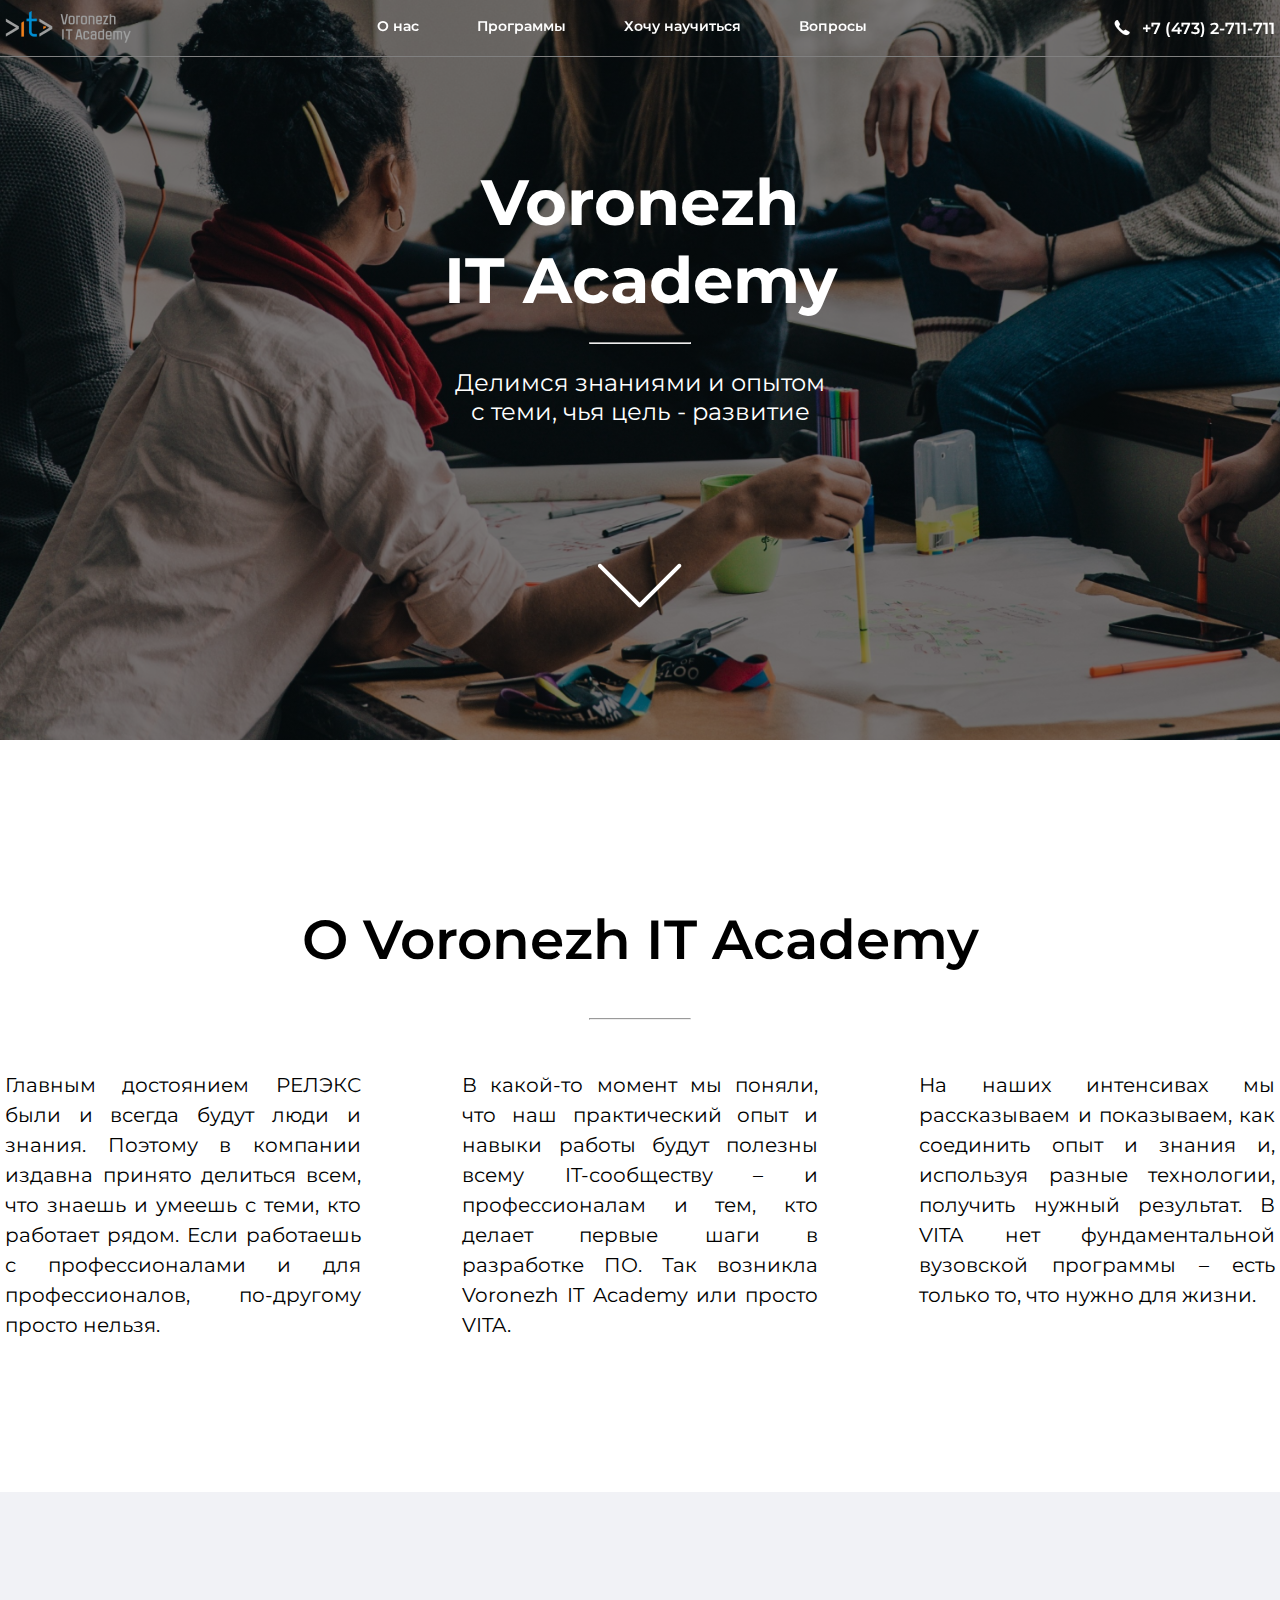
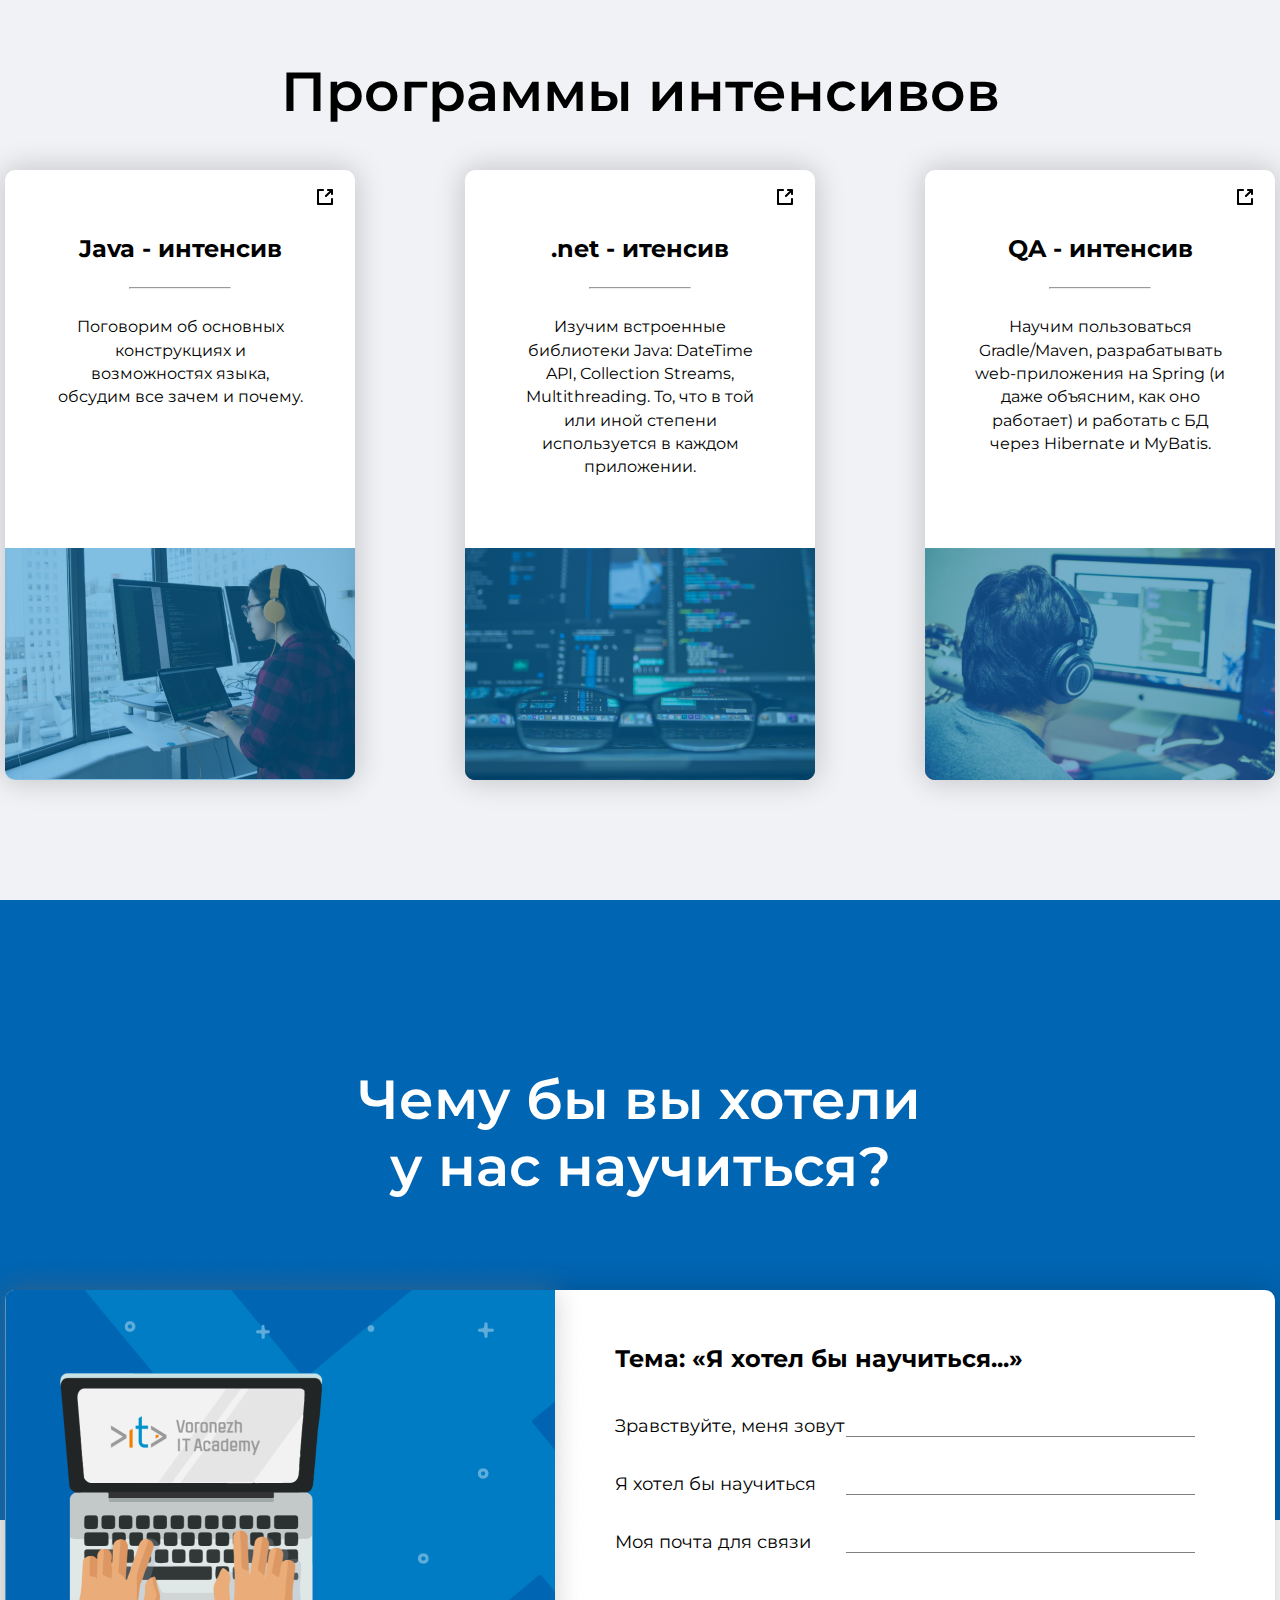
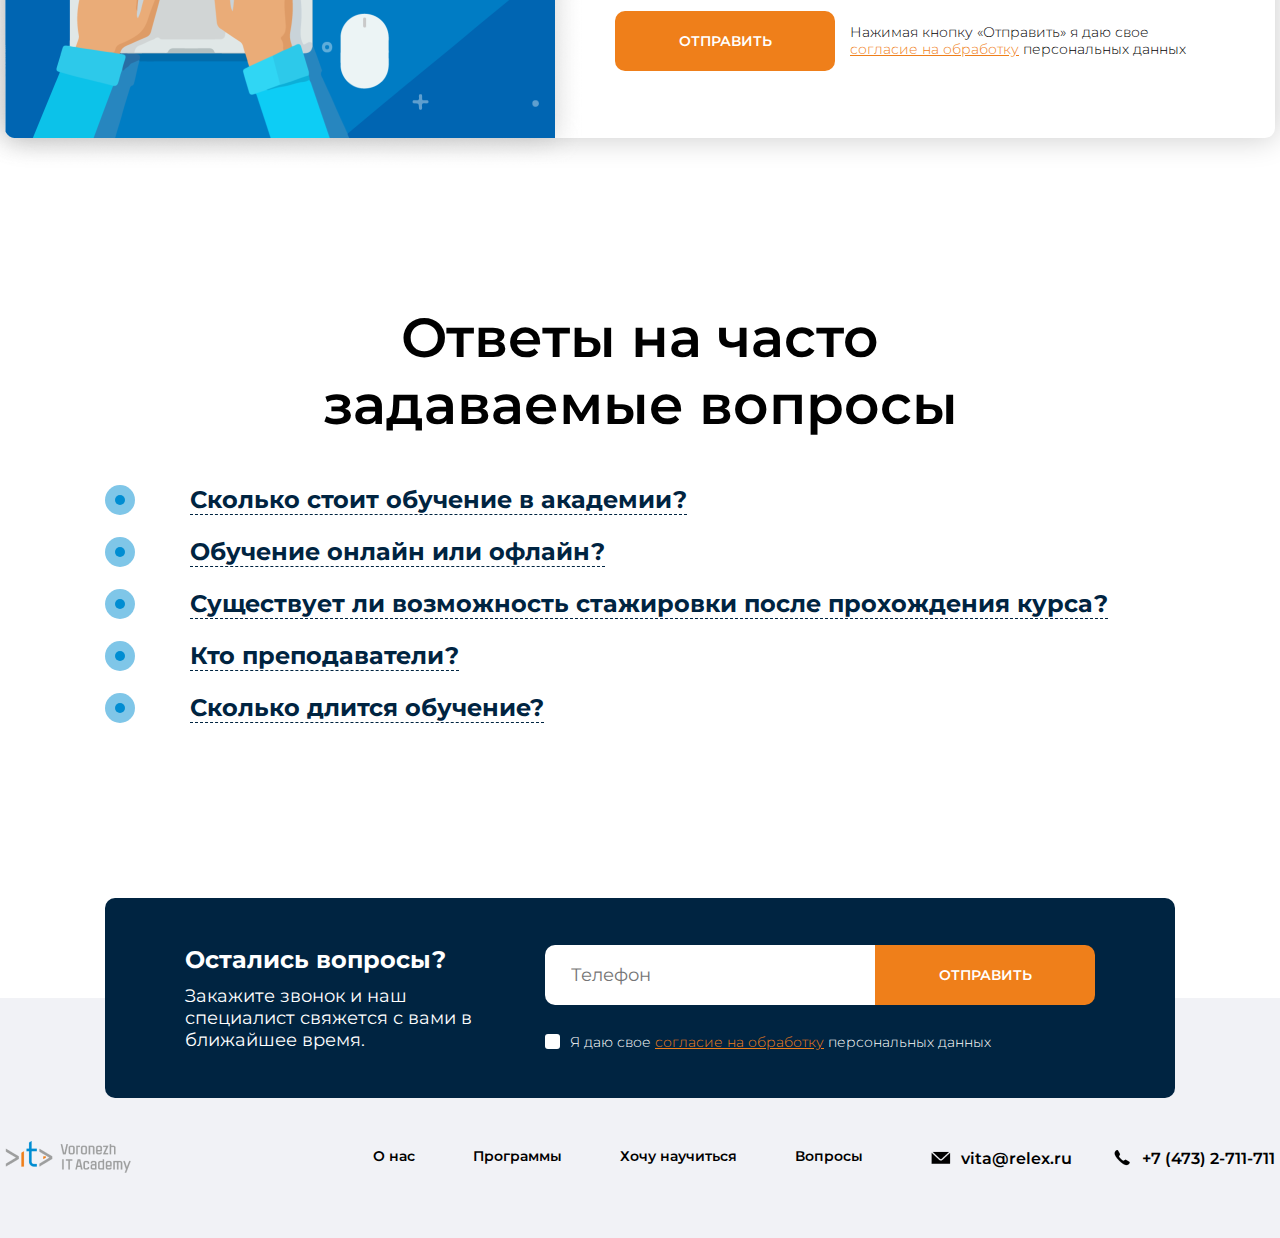
==== index.html @ 9ce04628 "lol" ====
<!DOCTYPE html>

<html>
	<head>
		<link rel="stylesheet" href="css/styles.css">
		<link rel="stylesheet" href="css/__menu-block.css">
		<link rel="stylesheet" href="css/__main-block.css">
		<link rel="stylesheet" href="css/__info-block.css">
		<link rel="stylesheet" href="css/__prog-block.css">
		<link rel="stylesheet" href="css/__form-block.css">
		
		<link rel="stylesheet" href="css/__qa-block.css">
		<link rel="stylesheet" href="css/__call-block.css">
		<link rel="stylesheet" href="css/__footer-block.css">
		<link rel="stylesheet" href="css/__adaptive.css">
		<meta charset="utf-8">
		<meta name="viewport" content="width=device-width, initial-scale=1">
		<title>хелло ворлд</title>
	</head>

	<body>
		<div class="menu-block">
			<div class="menu__all">
				<a class="menu__logo" href="#"><img src="img/logo.png"></a>
				<ul class="menu__choise">
					<li><a href="#info-block">О нас</a></li>
					<li><a href="#prog-block">Программы</a></li>
					<li><a href="#form-block-q">Хочу научиться</a></li>
					<li><a href="#qa-block">Вопросы</a></li>
				</ul>
				<a class="menu__number" href="tel:+74732711711"><img src="img/phone_w.png"><span>+7 (473) 2-711-711</span></a>
			</div>
		</div>

		<div class="main-block">
			<div class="main-block-content">
				<div class="main-block__text">
					<h1>Voronezh<br>IT Academy</h1>
					<hr>
					<p>Делимся знаниями и опытом<br>с теми, чья цель - развитие</p>
				</div>
				<a href="#info-block" class="main-block__arrow"><img src="img/arrow.png"></a>
			</div>
		</div>

		<div class="info-block" id="info-block">
			<div class="info-block-content">
				<h2>О Voronezh IT Academy<h2>
				<hr>
				<div class="info-block-content-info">
					<div class="info-block-content-info__text">
						Главным достоянием РЕЛЭКС были и всегда будут люди и знания. Поэтому в компании издавна принято делиться всем, что знаешь и умеешь с теми, кто работает рядом. Если работаешь с профессионалами и для профессионалов, по-другому просто нельзя.
					</div>
					<div class="info-block-content-info__text">
						В какой-то момент мы поняли, что наш практический опыт и навыки работы будут полезны всему IT-сообществу – и профессионалам и тем, кто делает первые шаги в разработке ПО. Так возникла Voronezh IT Academy или просто VITA. 
					</div>
					<div class="info-block-content-info__text">
						На наших интенсивах мы рассказываем и показываем, как соединить опыт и знания и, используя разные технологии, получить нужный результат. В VITA нет фундаментальной вузовской программы – есть только то, что нужно для жизни.
					</div>
				</div>
				<div class="info-block-content-info-adapt">
					<p>Главным достоянием РЕЛЭКС были и всегда будут люди и знания. Поэтому в компании издавна принято делиться всем, что знаешь и умеешь с теми, кто работает рядом. Если работаешь с профессионалами и для профессионалов, по-другому просто нельзя.</p>
					<p>В какой-то момент мы поняли, что наш практический опыт и навыки работы будут полезны всему IT-сообществу – и профессионалам и тем, кто делает первые шаги в разработке ПО. Так возникла Voronezh IT Academy или просто VITA.</p>
					<p>На наших интенсивах мы рассказываем и показываем, как соединить опыт и знания и, используя разные технологии, получить нужный результат. В VITA нет фундаментальной вузовской программы – есть только то, что нужно для жизни.</p>
				</div>
			</div>
		</div>

		<div class="prog-block" id="prog-block">
			<div class="prog-block-content">
				<h2>Программы интенсивов</h2>

				<div class="prog-block-content-info">
					<a href="#" class="prog-block-content-info__box">
						<svg class="prog-block-content-info__icon" width="16" height="16" viewBox="0 0 16 16" fill="black" xmlns="http://www.w3.org/2000/svg">
						<path d="M6 2H2.5C2.36739 2 2.24021 2.05268 2.14645 2.14645C2.05268 2.24021 2 2.36739 2 2.5V13.5C2 13.6326 2.05268 13.7598 2.14645 13.8536C2.24021 13.9473 2.36739 14 2.5 14H13.5C13.6326 14 13.7598 13.9473 13.8536 13.8536C13.9473 13.7598 14 13.6326 14 13.5V10C14 9.73478 14.1054 9.48043 14.2929 9.29289C14.4804 9.10536 14.7348 9 15 9C15.2652 9 15.5196 9.10536 15.7071 9.29289C15.8946 9.48043 16 9.73478 16 10V15C16 15.2652 15.8946 15.5196 15.7071 15.7071C15.5196 15.8946 15.2652 16 15 16H1C0.734784 16 0.48043 15.8946 0.292893 15.7071C0.105357 15.5196 0 15.2652 0 15V1C0 0.734784 0.105357 0.48043 0.292893 0.292893C0.48043 0.105357 0.734784 0 1 0H6C6.26522 0 6.51957 0.105357 6.70711 0.292893C6.89464 0.48043 7 0.734784 7 1C7 1.26522 6.89464 1.51957 6.70711 1.70711C6.51957 1.89464 6.26522 2 6 2ZM14 3.41L9.631 7.778C9.4424 7.96016 9.1898 8.06095 8.9276 8.05867C8.6654 8.0564 8.41459 7.95123 8.22918 7.76582C8.04377 7.58041 7.9386 7.3296 7.93633 7.0674C7.93405 6.8052 8.03484 6.5526 8.217 6.364L12.581 2H11C10.7348 2 10.4804 1.89464 10.2929 1.70711C10.1054 1.51957 10 1.26522 10 1C10 0.734784 10.1054 0.48043 10.2929 0.292893C10.4804 0.105357 10.7348 0 11 0H15C15.2652 0 15.5196 0.105357 15.7071 0.292893C15.8946 0.48043 16 0.734784 16 1V5C16 5.26522 15.8946 5.51957 15.7071 5.70711C15.5196 5.89464 15.2652 6 15 6C14.7348 6 14.4804 5.89464 14.2929 5.70711C14.1054 5.51957 14 5.26522 14 5V3.41Z" fill="#FF6600"/>
						</svg>
						<div class="prog-block-content-info__text-box">
							<h3>Java - интенсив</h3>
							<hr>
							<p>Поговорим об основных конструкциях и возможностях языка, обсудим все зачем и почему.</p>
						</div>
						<div class="prog-block-content-info__img-box">
							<div class="prog-block-content-info__img">
								<img src="img/java.png">
							</div>
						</div>
					</a>
					<a href="#" class="prog-block-content-info__box">
						<svg class="prog-block-content-info__icon" width="16" height="16" viewBox="0 0 16 16" fill="black" xmlns="http://www.w3.org/2000/svg">
						<path d="M6 2H2.5C2.36739 2 2.24021 2.05268 2.14645 2.14645C2.05268 2.24021 2 2.36739 2 2.5V13.5C2 13.6326 2.05268 13.7598 2.14645 13.8536C2.24021 13.9473 2.36739 14 2.5 14H13.5C13.6326 14 13.7598 13.9473 13.8536 13.8536C13.9473 13.7598 14 13.6326 14 13.5V10C14 9.73478 14.1054 9.48043 14.2929 9.29289C14.4804 9.10536 14.7348 9 15 9C15.2652 9 15.5196 9.10536 15.7071 9.29289C15.8946 9.48043 16 9.73478 16 10V15C16 15.2652 15.8946 15.5196 15.7071 15.7071C15.5196 15.8946 15.2652 16 15 16H1C0.734784 16 0.48043 15.8946 0.292893 15.7071C0.105357 15.5196 0 15.2652 0 15V1C0 0.734784 0.105357 0.48043 0.292893 0.292893C0.48043 0.105357 0.734784 0 1 0H6C6.26522 0 6.51957 0.105357 6.70711 0.292893C6.89464 0.48043 7 0.734784 7 1C7 1.26522 6.89464 1.51957 6.70711 1.70711C6.51957 1.89464 6.26522 2 6 2ZM14 3.41L9.631 7.778C9.4424 7.96016 9.1898 8.06095 8.9276 8.05867C8.6654 8.0564 8.41459 7.95123 8.22918 7.76582C8.04377 7.58041 7.9386 7.3296 7.93633 7.0674C7.93405 6.8052 8.03484 6.5526 8.217 6.364L12.581 2H11C10.7348 2 10.4804 1.89464 10.2929 1.70711C10.1054 1.51957 10 1.26522 10 1C10 0.734784 10.1054 0.48043 10.2929 0.292893C10.4804 0.105357 10.7348 0 11 0H15C15.2652 0 15.5196 0.105357 15.7071 0.292893C15.8946 0.48043 16 0.734784 16 1V5C16 5.26522 15.8946 5.51957 15.7071 5.70711C15.5196 5.89464 15.2652 6 15 6C14.7348 6 14.4804 5.89464 14.2929 5.70711C14.1054 5.51957 14 5.26522 14 5V3.41Z" fill="#FF6600"/>
						</svg>
						<div class="prog-block-content-info__text-box">
							<h3>.net - итенсив</h3>
							<hr>
							<p>Изучим встроенные библиотеки Java: DateTime API, Collection Streams, Multithreading. То, что в той или иной степени используется в каждом приложении.</p>
						</div>
						<div class="prog-block-content-info__img-box">
							<div class="prog-block-content-info__img">
								<img src="img/net.png">
							</div>
						</div>
					</a>
					<a href="#" class="prog-block-content-info__box">
						<svg class="prog-block-content-info__icon" width="16" height="16" viewBox="0 0 16 16" fill="black" xmlns="http://www.w3.org/2000/svg">
						<path d="M6 2H2.5C2.36739 2 2.24021 2.05268 2.14645 2.14645C2.05268 2.24021 2 2.36739 2 2.5V13.5C2 13.6326 2.05268 13.7598 2.14645 13.8536C2.24021 13.9473 2.36739 14 2.5 14H13.5C13.6326 14 13.7598 13.9473 13.8536 13.8536C13.9473 13.7598 14 13.6326 14 13.5V10C14 9.73478 14.1054 9.48043 14.2929 9.29289C14.4804 9.10536 14.7348 9 15 9C15.2652 9 15.5196 9.10536 15.7071 9.29289C15.8946 9.48043 16 9.73478 16 10V15C16 15.2652 15.8946 15.5196 15.7071 15.7071C15.5196 15.8946 15.2652 16 15 16H1C0.734784 16 0.48043 15.8946 0.292893 15.7071C0.105357 15.5196 0 15.2652 0 15V1C0 0.734784 0.105357 0.48043 0.292893 0.292893C0.48043 0.105357 0.734784 0 1 0H6C6.26522 0 6.51957 0.105357 6.70711 0.292893C6.89464 0.48043 7 0.734784 7 1C7 1.26522 6.89464 1.51957 6.70711 1.70711C6.51957 1.89464 6.26522 2 6 2ZM14 3.41L9.631 7.778C9.4424 7.96016 9.1898 8.06095 8.9276 8.05867C8.6654 8.0564 8.41459 7.95123 8.22918 7.76582C8.04377 7.58041 7.9386 7.3296 7.93633 7.0674C7.93405 6.8052 8.03484 6.5526 8.217 6.364L12.581 2H11C10.7348 2 10.4804 1.89464 10.2929 1.70711C10.1054 1.51957 10 1.26522 10 1C10 0.734784 10.1054 0.48043 10.2929 0.292893C10.4804 0.105357 10.7348 0 11 0H15C15.2652 0 15.5196 0.105357 15.7071 0.292893C15.8946 0.48043 16 0.734784 16 1V5C16 5.26522 15.8946 5.51957 15.7071 5.70711C15.5196 5.89464 15.2652 6 15 6C14.7348 6 14.4804 5.89464 14.2929 5.70711C14.1054 5.51957 14 5.26522 14 5V3.41Z" fill="#FF6600"/>
						</svg>
						<div class="prog-block-content-info__text-box">
							<h3>QA - интенсив</h3>
							<hr>
							<p>Научим пользоваться Gradle/Maven, разрабатывать web-приложения на Spring (и даже объясним, как оно работает) и работать с БД через Hibernate и MyBatis.</p>
						</div>
						<div class="prog-block-content-info__img-box">
							<div class="prog-block-content-info__img">
								<img src="img/qa.png">
							</div>
						</div>
					</a>
				</div>
			</div>
		</div>

		<div class="form-block-q" id="form-block-q">
			<div class="form-block-q-content">
				<h2>Чему бы вы хотели<br>у нас научиться?</h2>
			</div>
		</div>

		<div class="form-block">
			<div class="form-block-form">
				<div class="form-block-form__img"><img src="img/form_img.png"></div>
				<div class="form-block-form__img-adapt"><img src="img/form_img_adapt.png"></div>
				<div class="form-block-form__text">
					<div class="form-block-form__text1">
						<h3>Тема: «Я хотел бы научиться...»</h3>
						<div class="form-block-form__info-area">
							<form>
								<div class="form-block-form__input">
									<p>Зравствуйте, меня зовут</p><p><input type="text" name="name"></p>
								</div>
								<div class="form-block-form__input">
									<p>Я хотел бы научиться</p><p><input type="text" name="learn"></p>
								</div>
								<div class="form-block-form__input">
									<p>Моя почта для связи</p><p><input type="text" name="mail"></p>
								</div> 
							</form>
							<div class="form-block-form__button-accept">
								<input type="button" value="Отправить">
								<div>
									Нажимая кнопку «Отправить» я даю свое <a>согласие на обработку</a> персональных данных
								</div>
							</div>
						</div>
					</div>
				</div>
			</div>
		</div>

		<div class="qa-block" id="qa-block">
			<div class="qa-block-content">
				<h2>Ответы на часто<br>задаваемые вопросы</h2>
				<div id="qa-block-answers" class="qa-block-answers">
					<div class="qa-block-answers__card">
						<div class="qa-block-answers__card-title">
							<div class="qa-block-answers__card-circle"></div>
							<div><span class="qa-block-answers__card-title-text">Сколько стоит обучение в академии?</span></div>
						</div>
						<div class="qa-block-answers__card-content">Обучение является бесплатным. Обучение является бесплатным. Обучение является бесплатным. является бесплатным. Обучение является бесплатным. Обучение является бесплатным.</div>
					</div>
					<div class="qa-block-answers__card">
						<div class="qa-block-answers__card-title">
							<div class="qa-block-answers__card-circle"></div>
							<div><span class="qa-block-answers__card-title-text">Обучение онлайн или офлайн?</span></div>
						</div>
						<div class="qa-block-answers__card-content">Обучение является бесплатным. Обучение является бесплатным. Обучение является бесплатным. является бесплатным. Обучение является бесплатным. Обучение является бесплатным.</div>
					</div>
					<div class="qa-block-answers__card">
						<div class="qa-block-answers__card-title">
							<div class="qa-block-answers__card-circle"></div>
							<div><span class="qa-block-answers__card-title-text">Существует ли возможность стажировки после прохождения курса?</span></div>
						</div>
						<div class="qa-block-answers__card-content">Обучение является бесплатным. Обучение является бесплатным. Обучение является бесплатным. является бесплатным. Обучение является бесплатным. Обучение является бесплатным.</div>
					</div>
					<div class="qa-block-answers__card">
						<div class="qa-block-answers__card-title">
							<div class="qa-block-answers__card-circle"></div>
							<div><span class="qa-block-answers__card-title-text">Кто преподаватели?</span></div>
						</div>
						<div class="qa-block-answers__card-content">Обучение является бесплатным. Обучение является бесплатным. Обучение является бесплатным. является бесплатным. Обучение является бесплатным. Обучение является бесплатным.</div>
					</div>
					<div class="qa-block-answers__card">
						<div class="qa-block-answers__card-title">
							<div class="qa-block-answers__card-circle"></div>
							<div><span class="qa-block-answers__card-title-text">Сколько длится обучение?</span></div>
						</div>
						<div class="qa-block-answers__card-content">Обучение является бесплатным. Обучение является бесплатным. Обучение является бесплатным. является бесплатным. Обучение является бесплатным. Обучение является бесплатным.</div>
					</div>
				</div>
			</div>
		</div>

		<div class="call-block" id="call-block">
			<div class="call-block-form">
				<div class="call-block-content">
					<div class="call-block-content__text">
						<h3>Остались вопросы?</h3>
						<span>Закажите звонок и наш специалист свяжется с вами в ближайшее время.</span>
					</div>
					<div class="call-block-content__input">
						<div class="call-block-content__input-number">
							<div><input type="text" name="number" placeholder="Телефон"></div>
							<input type="button" name="button" value="Отправить">
						</div>
						<div class="call-block-content__input-checkbox">
							<input type="checkbox" name="check" id="check">
							<label for="check">Я даю свое <a>согласие на обработку</a> персональных данных</label>
						</div>
						<div class="call-block-content__input-checkbox-adapt">
							Нажимая кнопку "Отправить", Вы даете свое <a>согласие на обработку</a> персональных данных.
						</div>
					</div>
				</div>
			</div>
			<div class="footer">
				<div class="footer__all">
					<a class="footer__logo" href="#"><img src="img/logo.png"></a>
					<div class="footer__choise-contacts">
						<ul class="footer__choise">
							<li><a href="#info-block">О нас</a></li>
							<li><a href="#prog-block">Программы</a></li>
							<li><a href="#form-block-q">Хочу научиться</a></li>
							<li><a href="#qa-block">Вопросы</a></li>
						</ul>
						<div class="footer__contacts">
							<a class="footer__mail" href="tel:+74732711711"><img src="img/email.png"><span>vita@relex.ru</span></a>
							<a class="footer__number" href="tel:+74732711711"><img src="img/phone_b.png"><span>+7 (473) 2-711-711</span></a>
						</div>
					</div>
				</div> 
			</div> 
		</div>

		<script src="js/jquery-3.4.1.min.js"></script>
		<script src="js/__qa-script.js"></script>
		<script src="js/popper.min.js"></script>
		<script src="js/bootstrap.min.js"></script>
		<script src="js/__menu-script.js"></script>

	</body>

</html>
---- css/styles.css ----
@import url('https://fonts.googleapis.com/css?family=Montserrat:400,600,700,800&display=swap');

html {
	scroll-behavior: smooth;
}

* { outline: none; }
---- css/__menu-block.css ----
.menu-block { 
	border-bottom: 1px solid gray; 
	position: fixed;
	top: 0;
	right: 0;
	left: 0;
	z-index: 1;
	transition: all 200ms linear;
	width: 100%;
	margin: auto;
}

.menu-block.scroll {
  background-color: black !important;
  transition: background-color 200ms linear;
}

.menu__all {
	font-family: "Montserrat";
	font-weight: 600;
	display: flex;
	align-items: center;
	justify-content: space-between;
	margin: auto;
	width: 1270px;
}
.menu__choise {
	list-style: none;
	padding: 0 0 5px;
}
.menu__choise li {
	display: inline-block;
}
.menu__choise a {
	text-decoration: none;
	margin: 0 27px;
	font-size: 14px;
	transition: color .2s;
}

.menu__choise a, .menu__choise a:visited { color: white; }
.menu__choise a.current, .menu__choise a:hover { color: #FF6600; } 

.menu__number { color: white; text-decoration: none; display: flex; align-items: center;}

.menu__number img { padding-right: 10px; }
---- css/__main-block.css ----
body { 
	margin: auto; 
}

.main-block {
	position: relative;
	font-family: "Montserrat";
	height: 500px;
	background: linear-gradient( rgba(0, 0, 0, 0.5), rgba(0, 0, 0, 0.5) ), url('../img/imgtwo.png');
	background-position: center;
	background-size: cover;
	padding: 120px 0 120px 0;
	margin: auto;
}

.main-block__text {
	color: white;
	text-align: center;
}

.main-block__text h1 {
	font-weight: 700;
	font-size: 64px;
}

.main-block__text p {
	font-size: 24px;
}

.main-block__text hr { width: 100px; margin-top: -20px;}

.main-block__arrow {
	display: inline-block;
	position: absolute;
	left: 50%;
	bottom: 100px;
	transform: translate(-50%,-0);
}
---- css/__info-block.css ----
.info-block {
	font-family: "Montserrat";
	height: 632px;
	background-color: #FFFFFF;
	padding-top: 120px;
	margin: auto;
}

.info-block-content {
	color: white;
	margin: auto;
	width: 1270px;
}

.info-block-content h2 {
	font-weight: 600;
	text-align: center;
	font-size: 55px;
	color: black;
}

.info-block-content-info {
	display: flex;
	font-size: 20px;
	font-weight: 400;
	line-height: 1.5;
	justify-content: space-between;
}

.info-block-content-info__text { width: 28%; text-align: justify; }

.info-block-content hr { width: 100px; margin-top: 30px; margin-bottom: 50px;}

.info-block-content-info-adapt { 
	display: none; 
	font-size: 20px;
	font-weight: 400;
	line-height: 1.75;
	text-align: left;
}
---- css/__prog-block.css ----
.prog-block {
	position: relative;
	font-family: "Montserrat";
	height: 888px;
	background-color: #F1F2F6;
	padding-top: 120px;
}

.prog-block-content {
	width: 1270px;
	color: white;
	margin: auto;
}

.prog-block-content h2 {
	font-weight: 600;
	text-align: center;
	font-size: 55px;
	color: black;
}

.prog-block-content h3 {
	font-weight: bold;
	text-align: center;
	font-size: 24px;
	color: black;
}

.prog-block-content-info {
	display: flex;
	justify-content: space-between;
	margin: auto;
}

.prog-block-content-info__box {
	width: 350px;
	background-color: white;
	height: 570px;
	border-radius: 10px;
	box-shadow: 0 0 30px 1px rgba(0,0,0,0.2);
	text-decoration: none;
	padding-top: 40px;
	display: flex;
	flex-direction: column;
	justify-content: space-between;
	position: relative;
}

.prog-block-content-info__box hr {
	width: 100px;
}

.prog-block-content-info__text-box p:visited { color: black; }

.prog-block-content-info__text-box p {
	font-size: 16px;
	font-weight: 400;
	line-height: 1.46;
	text-align: center;
	padding: 10px 50px;
	color: black;
}
.prog-block-content-info__img-box { position: relative; height: 232px; }

.prog-block-content-info__box:hover h3, .prog-block-content-info__box:hover hr { color: #FF6600; transition: .4s all; }

.prog-block-content-info__img { position: relative; }
.prog-block-content-info__img::before {
	content: "";
	position: absolute;
	top: 0;
	left: 0;
	right: 0;
	bottom: 0;
	background-color: rgba(1, 125, 197, 0.5);
	transition: all .3s ease;
	height: 232px;
	border-radius: 0 0 10px 10px;
}

.prog-block-content-info__box:hover .prog-block-content-info__img::before {
	background-color: rgba(255, 102, 0, 0.5);
}

svg path {
	fill: inherit;
	stroke:inherit;
	stroke-width:inherit;
}

.prog-block-content-info__box:hover .prog-block-content-info__icon {
	fill: rgba(255, 102, 0, 1);
	transition: .3s all;
}

.prog-block-content-info__icon { position: absolute; top: 19px; right: 22px;}
---- css/__form-block.css ----
.form-block-q {
	position: relative;
	font-family: "Montserrat";
	height: 500px;
	background-color: #0065B3;
	padding-top: 120px;
	margin: auto;
}

.form-block-q-content {
	margin: auto;
	color: white;
}

.form-block-q-content h2 {
	font-weight: 600;
	text-align: center;
	font-size: 55px;
}

.form-block {
	position: relative;
	font-family: "Montserrat";
	padding-top: 120px;
}

.form-block-content {
	color: white;
}

.form-block-content h2 {
	font-weight: 600;
	text-align: center;
	font-size: 55px;
}

.form-block-form__text h3 {
	font-weight: bold;
	font-size: 24px;
	color: black;
}

.form-block-form {
	position: relative;
	display: flex;
	flex-direction: row;
	justify-content: space-between;
	width: 1270px;
	margin: auto;
	height: 448px;
	background-color: white;
	border-radius: 10px;
	box-shadow: 0 0 30px 1px rgba(0,0,0,0.2);
	margin-top: -350px;
}

.form-block-form__img { margin: -30px 0 0 -30px;}

.form-block-form__img-adapt { display: none; }

.form-block-form__text { width: 740px; margin: 30px 0 0 30px;}

.form-block-form__text1 { width: 580px; height: 308px; position: relative; }

.form-block-form__input { 
	display: flex; 
	justify-content: space-between;
	font-family: Montserrat;
	font-style: normal;
	font-weight: normal;
	font-size: 18px;
	line-height: 22px; 
}

.form-block-form__input input { border: none; border-bottom: 1px solid grey; width: 345px; }

.form-block-form__button-accept { display: flex; justify-content: space-between; align-items: center; margin-top: 40px; }

.form-block-form__button-accept input[type="button"] {
	width: 220px;
	height: 60px;
	font-family: Montserrat;
	font-style: normal;
	font-weight: 600;
	font-size: 14px;
	line-height: 17px;
	text-align: center;
	text-transform: uppercase;
	color: #FFFFFF;
	background: #EF7F1A;
	border-radius: 10px;
	outline: 0;
	border: none;
	cursor: pointer;
}

.form-block-form__button-accept div { 
	width: 345px;
	font-style: normal;
	font-weight: 300;
	font-size: 14px;
	line-height: 17px; 
}

.form-block-form__button-accept a { 
	text-decoration: none; 
	text-decoration-line: underline; 
	color: #EF7F1A; 
	cursor: pointer; 
}
---- css/__qa-block.css ----
.qa-block {
	position: relative;
	font-family: "Montserrat";
	height: 500px;
	padding-top: 120px;
	padding-bottom: 240px;
}

.qa-block-content { margin: auto; }

.qa-block-content h2 {
	font-weight: 600;
	text-align: center;
	font-size: 55px;
	color: black;
}

.qa-block-answers { 
	width: 1070px; 
	margin: auto;
	flex-direction: column;
	display: flex;
}

.qa-block-answers__card-title {
    font-weight: bold;
    font-size: 24px;
    color: #002441;
    border-bottom: 1.5px dashed #002441;
    transition: 0.5s;
    padding-bottom: 20px;
    background: none;
    display: flex;
    align-items: center;
    outline: none;
    border: none;
}

.active, .qa-block-answers__card-title:hover {
    color: #EF7F1A;
}

.active .qa-block-answers__card-circle { background: rgba(239, 127, 26, 0.5); }
.active .qa-block-answers__card-circle:before { background: #EF7F1A; }
.active .qa-block-answers__card-title-text { border-bottom: 1.5px dashed #EF7F1A; }

.qa-block-answers__card-content {
    color: #212121;
    max-height: 0;
    overflow: hidden;
    transition: max-height 0.3s ease-out;
    margin-left: 90px;
}

.qa-block-answers__card-circle {
    margin: 2px 55px 0 0;
    width: 30px;
    height: 30px;
    background: rgba(0, 141, 210, 0.5);
    border-radius: 50%;
    position: relative;
    transition: color .3s linear;
}

.qa-block-answers__card-circle::before {
    content: "";
    width: 10px;
    height: 10px;
    background: #008DD2;
    position: absolute;
    top: 10px;
    left: 10px;
    border-radius: 50%;
}

.qa-block-answers__card-title-text { border-bottom: 1.5px dashed #002441; }
---- css/__call-block.css ----
.call-block {
	position: relative;
	font-family: "Montserrat";
	height: 120px;
	padding-top: 120px;
	background-color: #F1F2F6;
}

.call-block-form {
	width: 1070px; 
	height: 200px;
	margin: auto;
	background: #002441;
	border-radius: 10px;
	margin-top: -220px;
	position: relative;
	display: flex;
	justify-content: center;
	align-items: center;
}

.call-block-content h3 {
	font-weight: bold;
	font-size: 24px;
	color: black;
	margin: 0;
	color: white;
}

.call-block-content span {
	font-style: normal;
	font-weight: normal;
	font-size: 18px;
	line-height: 22px;
	color: white;
}

.call-block-content {
	height: 106px;
	width: 910px;
	display: flex;
	justify-content: space-between;
}

.call-block-content__text { 
	display: flex;
	flex-direction: column;
	justify-content: space-between;
	height: 106px;
	width: 290px;
}

.call-block-content__input {
	height: 106px;
	width: 550px;
	display: flex;
	flex-direction: column;
	justify-content: space-between;
}

.call-block-content__input-number { 
	height: 60px;
	width: 550px;
	overflow: hidden;
	display: flex;
	justify-content: space-between;
}

.call-block-content__input-number div:nth-child(1) {
	width: 330px;
	height: 60px;
	background: white;
	border-radius: 10px 0 0 10px;
	display: flex;
}

.call-block-content__input-number input[type="text"] {
	justify-content: center;
	align-items: center;
	padding-left: 26px;
	border: 0;
	background: none;
	font-family: Montserrat;
	font-size: 18px;
}

.call-block-content__input-number input[type="button"] {
	width: 220px;
	height: 60px;
	font-family: Montserrat;
	font-style: normal;
	font-weight: 600;
	font-size: 14px;
	line-height: 17px;
	text-align: center;
	text-transform: uppercase;
	color: #FFFFFF;
	background: #EF7F1A;
	border-radius: 0 10px 10px 0;
	outline: 0;
	border: none;
	cursor: pointer;
}

.call-block-content__input-number input[type="text"]::placeholder {
	font-size: 18px;
}

.call-block-content__input-checkbox {
	display: flex;
	position: relative;
}

.call-block-content__input-checkbox input[type="checkbox"] {
	display: none;
}

.call-block-content__input-checkbox a, .call-block-content__input-checkbox-adapt a {
	text-decoration: none; 
	text-decoration-line: underline; 
	color: #EF7F1A; 
	cursor: pointer; 
}

.call-block-content__input-checkbox label {
	font-weight: 300;
	font-size: 14px;
	line-height: 17px;
	color: white;
	padding-left: 25px;
}

.call-block-content__input-checkbox label:after {
	content: '';
	display: block;
	height: 15px;
	width: 15px;
	background: white;
	border-radius: 3px;
	position: absolute;
	top: 0;
	left: 0;
}

.call-block-content__input-checkbox input[type="checkbox"]:checked + label:after {
	border:2.5px solid #fff;
	width:10px;
	height:10px;
	background-color: #EF7F1A;
}

.call-block-content__input-checkbox-adapt {
	font-weight: 300;
	font-size: 14px;
	line-height: 17px;
	color: white;
	display: none;
	text-align: center;
	margin-top: 10px;
}
---- css/__footer-block.css ----
.footer {
	height: 120px;
	width: 1270px;
	margin: auto;
	display: flex;
	justify-content: center;
	align-items: center;
	color: black;
}

.footer-block { 
	border-bottom: 1px solid gray; 
	position: fixed;
	top: 0;
	right: 0;
	left: 0;
	z-index: 1;
	transition: all 200ms linear;
}

.footer__all {
	font-family: "Montserrat";
	display: flex;
	align-items: center;
	justify-content: space-between;
	margin: auto;
	width: 1270px;
}
.footer__choise {
	list-style: none;
	padding: 0 0 5px;
}
.footer__choise li {
	display: inline-block;
}
.footer__choise a {
	text-decoration: none;
	margin: 0 0 0 54px;
	font-size: 14px;
	transition: color .2s;
	font-weight: 600;
}

.footer__choise a, .footer__choise a:visited { color: black; }
.footer__choise a.current, .footer__choise a:hover { color: #FF6600; } 

.footer__choise-contacts { display: flex; flex-direction: row; align-items: center; }

.footer__number, .footer__mail { font-weight: 600; color: black; text-decoration: none; display: flex; align-items: center; }

.footer__contacts { display: flex; align-items: center; }

.footer__number img, .footer__mail img { padding-right: 10px; }

.footer__mail { padding: 0 40px 0 68px;}
---- css/__adaptive.css ----
@media (max-width: 1270px) {
	.menu__all { width: 1100px; }
	.menu-block { width: 100%; }
	.main-block { width: 100%; }
	.main-block__text { width: 1100px; margin: auto; }
	.info-block-content { width: 1100px; }
	.prog-block-content { width: 1100px; }
	.form-block-q-content { width: 1100px; }
	.form-block-form { width: 1100px; }
	.form-block-form__input input { width: 200px; }
	.form-block-form__text { width: 480px; }
	.form-block-form__text1 { width: 480px; }
	.form-block-form { justify-content: normal; }
	.form-block-form__button-accept div { margin-left: 20px; }
	.footer { width: 100%; }
	.footer__all { width: 1100px; }
}

@media (max-width: 1099px) {
	.menu__all { width: 900px; }
	.menu-block { width: 100%; }
	.main-block { width: 100%; }
	.main-block__text { width: 900px; margin: auto; }
	.info-block-content { width: 900px; }
	.prog-block-content { width: 100%; }
	.prog-block { height: 1000px; width: 100%;}
	.qa-block { width: 100%; height: 1100px;}
	.qa-block-content { width: 900px; }
	.qa-block-answers { width: 900px; }
	.qa-block-answers__card-circle { display: none; }
	.form-block-q-content { width: 900px; }
	.form-block {width: 100%; }
	.form-block-form { width: 900px; }
	.form-block-form__input input { width: 200px; }
	.form-block-form__text { width: 480px; }
	.form-block-form__text1 { width: 480px; }
	.form-block-form { justify-content: normal; }
	.form-block-form__button-accept div { margin-left: 20px; width: 220px;}
	.footer { width: 100%; }
	.footer__all { width: 900px; }
	.qa-block-answers__card-content { margin: 0px; }
}

@media (max-width: 1099px) {
	.prog-block-content-info { width: 900px; display: block;}
	.prog-block-content-info__box { 
		width: 900px; 
		height: 232px; 
		display: flex; 
		flex-direction: row; 
		padding: 0; 
		margin-bottom: 20px;

	}
	.prog-block-content-info__img::before {
		border-radius: 0 10px 10px 0;
	}
	.prog-block-content-info__img img {
		border-radius: 0 10px 10px 0;
	}
	.prog-block-content-info__icon { left: 22px; }
}

@media (max-width: 1099px) {
	.form-block-form { flex-direction: column; height: 1150px; width: 500px; overflow: hidden; }
	.form-block-form__img { display: none; }
	.form-block-form__img-adapt { display: block; }
	.form-block-form__input { display: flex; flex-direction: column; align-items: center; }
	.form-block-form__text { margin: 0; }
	.form-block-form__text1 { margin: auto; }
	.form-block-form__text1 h3 { padding-left: 25px; }
	.form-block-form__input input { width: 400px; }
	.form-block-form__button-accept { display: flex; flex-direction: column; align-items: center; }
	.form-block-form__button-accept div { padding-top: 20px; }
}

@media (max-width: 1099px) {
	.call-block-form { width: 900px; }
	.call-block-content__text { margin-left: 20px; }
	.call-block-content__input { margin-right: 20px; }
}

@media (max-width: 1099px) {
	.footer__contacts { padding-left: 30px; display: block; }
	.footer__mail { padding: 0; }
}

@media (max-width: 901px) {
	.menu__all { width: 90%; padding: 10px 0;} 
	.menu-block { width: 100%; }
	.menu__choise { display: none;}
	.main-block { width: 100%; }
	.main-block__text { width: 500px; margin: auto; }
	.info-block { height: 1000px; }
	.info-block-content { width: 500px; }
	.prog-block-content { width: 100%; }
	.prog-block { height: 1100px; width: 100%;}
	.qa-block { width: 100%; height: 1200px; }
	.form-block-q-content { width: 500px; }
	.form-block {width: 100%; }
	.form-block-form { width: 500px; }
	.form-block-form__input input { width: 300px; }
	.form-block-form__text { width: 480px; }
	.form-block-form__text1 { width: 480px; }
	.form-block-form { justify-content: normal; }
	.form-block-form__button-accept div { margin-left: 20px; }
	.footer { width: 100%; }
	.footer__all { width: 500px; }
	.footer__choise { display: none; }
}

@media (max-width: 901px) {
	.prog-block-content-info { width: 500px; display: block; margin: 0 0 0 20px; margin: auto; }
	.prog-block-content-info__box { 
		width: 500px; 
		height: 230px; 
		display: flex; 
		flex-direction: row; 
		padding: 0; 
		margin-bottom: 20px;

	}

	.prog-block-content-info__text-box p { padding: 0 10px; }
	.prog-block-content-info__img::before {
		border-radius: 0 10px 10px 0;
		height: 230px;
	}
	.prog-block-content-info__img img {
		border-radius: 0 10px 10px 0;
		height: 230px;
	}

	.prog-block-content-info__img-box { height: 150px; width: 150px;}

	.prog-block-content-info__img { height: 230px; overflow: hidden; border-radius: 0 10px 10px 0;}

}

@media (max-width: 901px) {
	.qa-block { padding-bottom: 80px; }
	.qa-block-content { width: 500px; }
	.qa-block-answers { width: 500px; }
	.qa-block-answers__card-circle { display: none; }
	.qa-block-answers__card-content { padding-left: 0; }
	.qa-block-answers__card-title-text { font-size: 20px; }
}

@media (max-width: 901px) {
	.call-block { height: 400px; }
	.call-block-form { 
		width: 500px;
		height: 450px;
		 }
	.call-block-content {
		width: 400px;
		height: 350px;
		flex-direction: column;
		align-items: center;
	}
	.call-block-content__input-number div:nth-child(1) { border-radius: 10px; width: 400px; }
	.call-block-content__input-number input[type="button"] { border-radius: 10px; }
	.call-block-content__text { margin: 0; text-align: center; }
	.call-block-content__input-checkbox { width: 400px; }
	.call-block-content__input { width: 400px; height: 170px; margin: 0;}
	.call-block-content__input-number { width: 400px; align-items: center; height: 200px; flex-direction: column;}
	.call-block-content__input-checkbox { display: none; }
	.call-block-content__input-checkbox-adapt { display: block; }
}

@media (max-width: 901px) {
	.info-block-content-info { display: none; }
	.info-block-content-info-adapt { display: block; }
}


@media (max-width: 501px) {
	.menu__all { width: 90%; padding: 10px 0;} 
	.menu-block { width: 100%; }
	.menu__number { display: none; }
	.menu__choise { display: none;}
	.main-block { width: 100%; }
	.main-block__text { width: 320px; margin: auto; }
	.info-block { height: 1000px; }
	.info-block-content { width: 320px; }
	.prog-block-content { width: 100%; }
	.prog-block { height: 1800px; width: 100%;}
	.qa-block { width: 100%; height: 1200px; }
	.form-block-q-content { width: 320px; }
	.form-block {width: 100%; }
	.form-block-form { width: 320px; }
	.form-block-form__input input { width: 300px; }
	.form-block-form__text { width: 300px; }
	.form-block-form__text1 { width: 300px; }
	.form-block-form { justify-content: normal; }
	.form-block-form__button-accept div { width: 220px; }
	.footer { width: 100%; }
	.footer__all { width: 320px; }
	.footer__choise { display: none; }
}

@media (max-width: 501px) {
	.prog-block-content-info__box {
		flex-direction: column;
		height: 500px;
		width: 320px;
		justify-content: space-between;
	}
	.prog-block-content-info { width: 320px; }
	.prog-block-content-info__img-box { width: auto; height: auto; border-radius: 0;}
	.prog-block-content-info__img-box img { width: 320px; }
	.prog-block-content-info__img { border-radius: 0; }
	.prog-block-content-info__img::before { border-radius: 0 0 10px 10px; }
}

@media (max-width: 501px) {
	.qa-block { padding-bottom: 80px; }
	.qa-block-content { width: 320px; }
	.qa-block-answers { width: 320px; }
	.qa-block-answers__card-circle { display: none; }
	.qa-block-answers__card-content { padding-left: 0; }
	.qa-block-answers__card-title-text { font-size: 20px; }
}

@media (max-width: 501px) {
	.call-block { height: 400px; }
	.call-block-form { 
		width: 320px;
		height: 450px;
		 }
	.call-block-content {
		width: 320px;
		height: 350px;
		flex-direction: column;
		align-items: center;
	}
	.call-block-content__input-number div:nth-child(1) { border-radius: 10px; width: 320px; }
	.call-block-content__input-number input[type="button"] { border-radius: 10px; }
	.call-block-content__text { margin: 0; text-align: center; }
	.call-block-content__input-checkbox { width: 320px; }
	.call-block-content__input { width: 320px; height: 200px; margin: 0;}
	.call-block-content__input-number { width: 320px; align-items: center; height: 200px; flex-direction: column;}
	.call-block-content__input-checkbox { display: none; }
	.call-block-content__input-checkbox-adapt { display: block; }
}

@media (max-width: 501px) {
	.info-block-content-info { display: none; }
	.info-block-content-info-adapt { display: block; }
}

@media (max-width: 501px) {
	.main-block__arrow { bottom: 50px; }
	.info-block { height: 800px; }
	.info-block-content h2 { font-size: 40px; }
	.info-block-content-info-adapt { font-size: 14px; }
	.prog-block-content h2 { font-size: 40px; }
	.prog-block-content-info__text-box h3 { font-size: 20px; }
	.form-block-q-content h2 { font-size: 40px; }
	.form-block-form__text1 { height: 600px; width: 320px; }
	.form-block-form__text1 h3 { text-align: center; padding: 0; }
	.qa-block-content h2 { font-size: 40px; }
	.call-block-content__input { width: 300px; }
	.call-block-content__input-number { width: 300px; margin-bottom: 10px;}
}
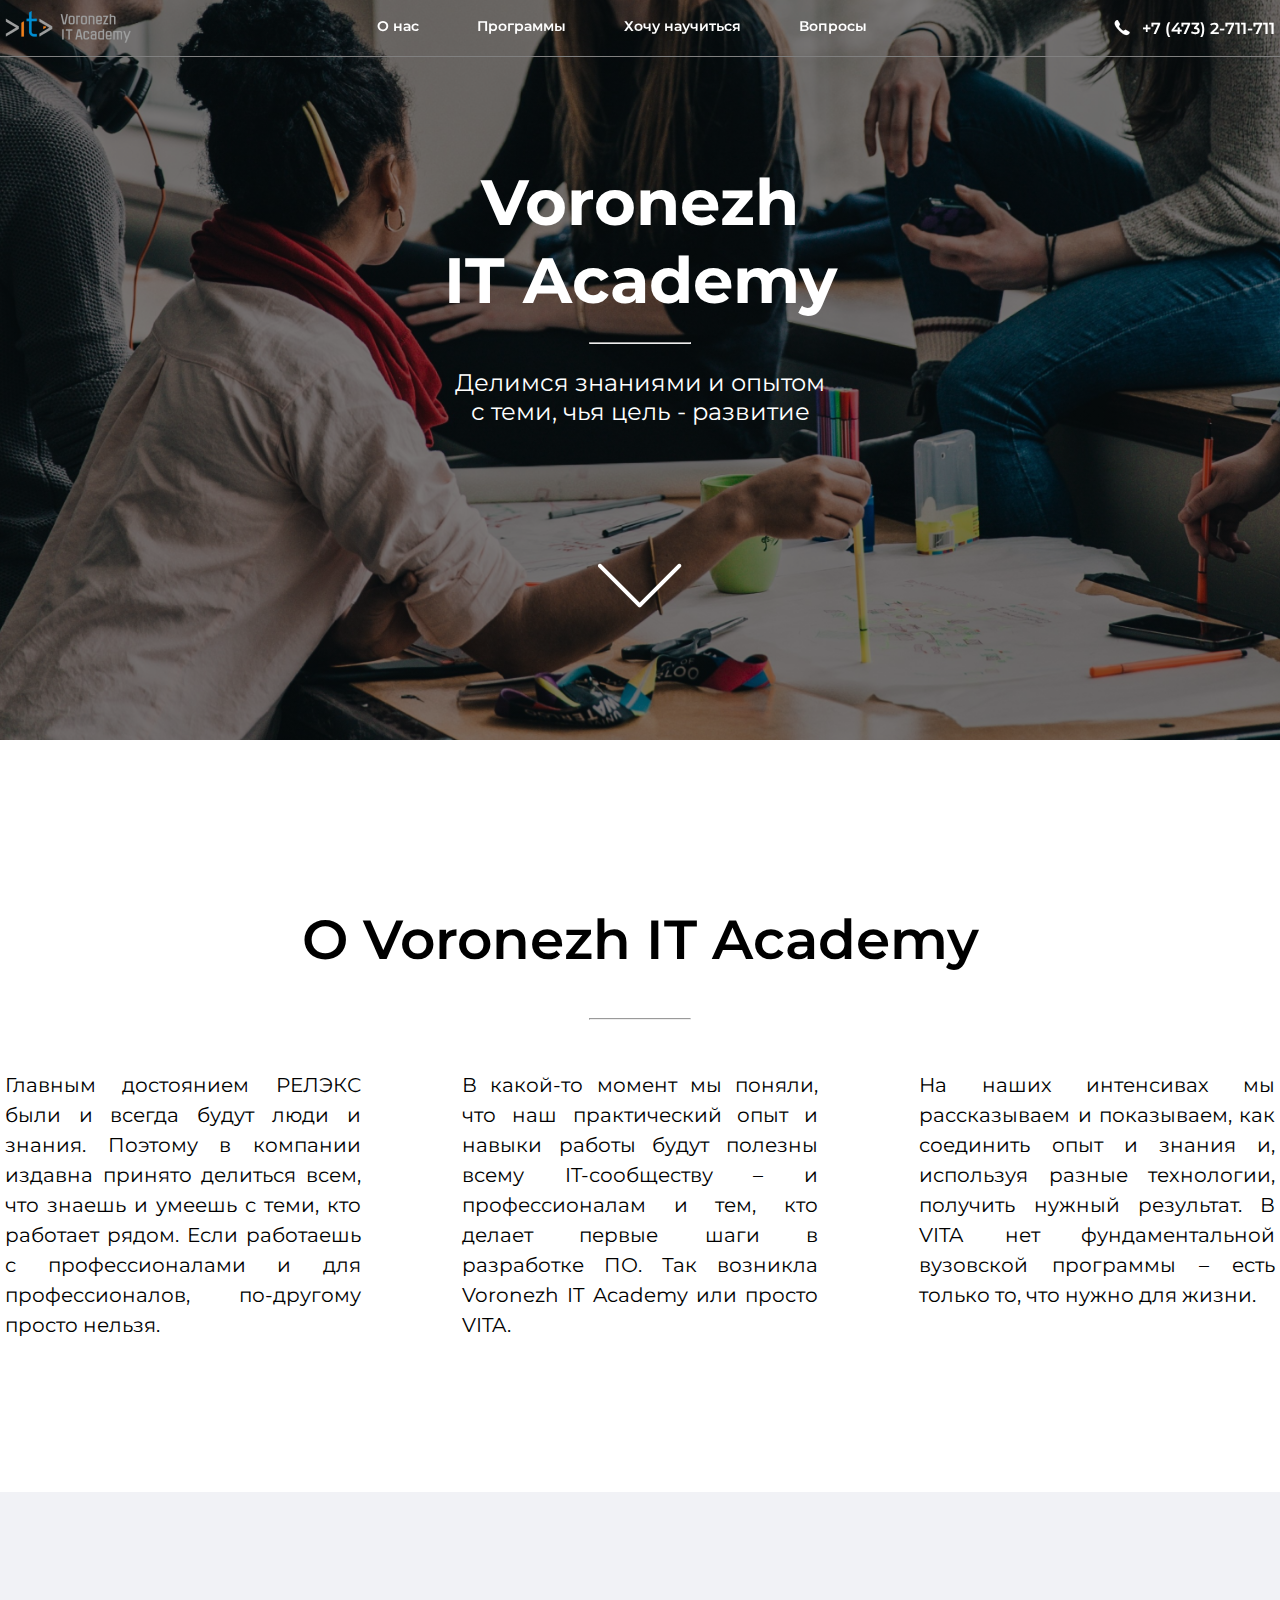
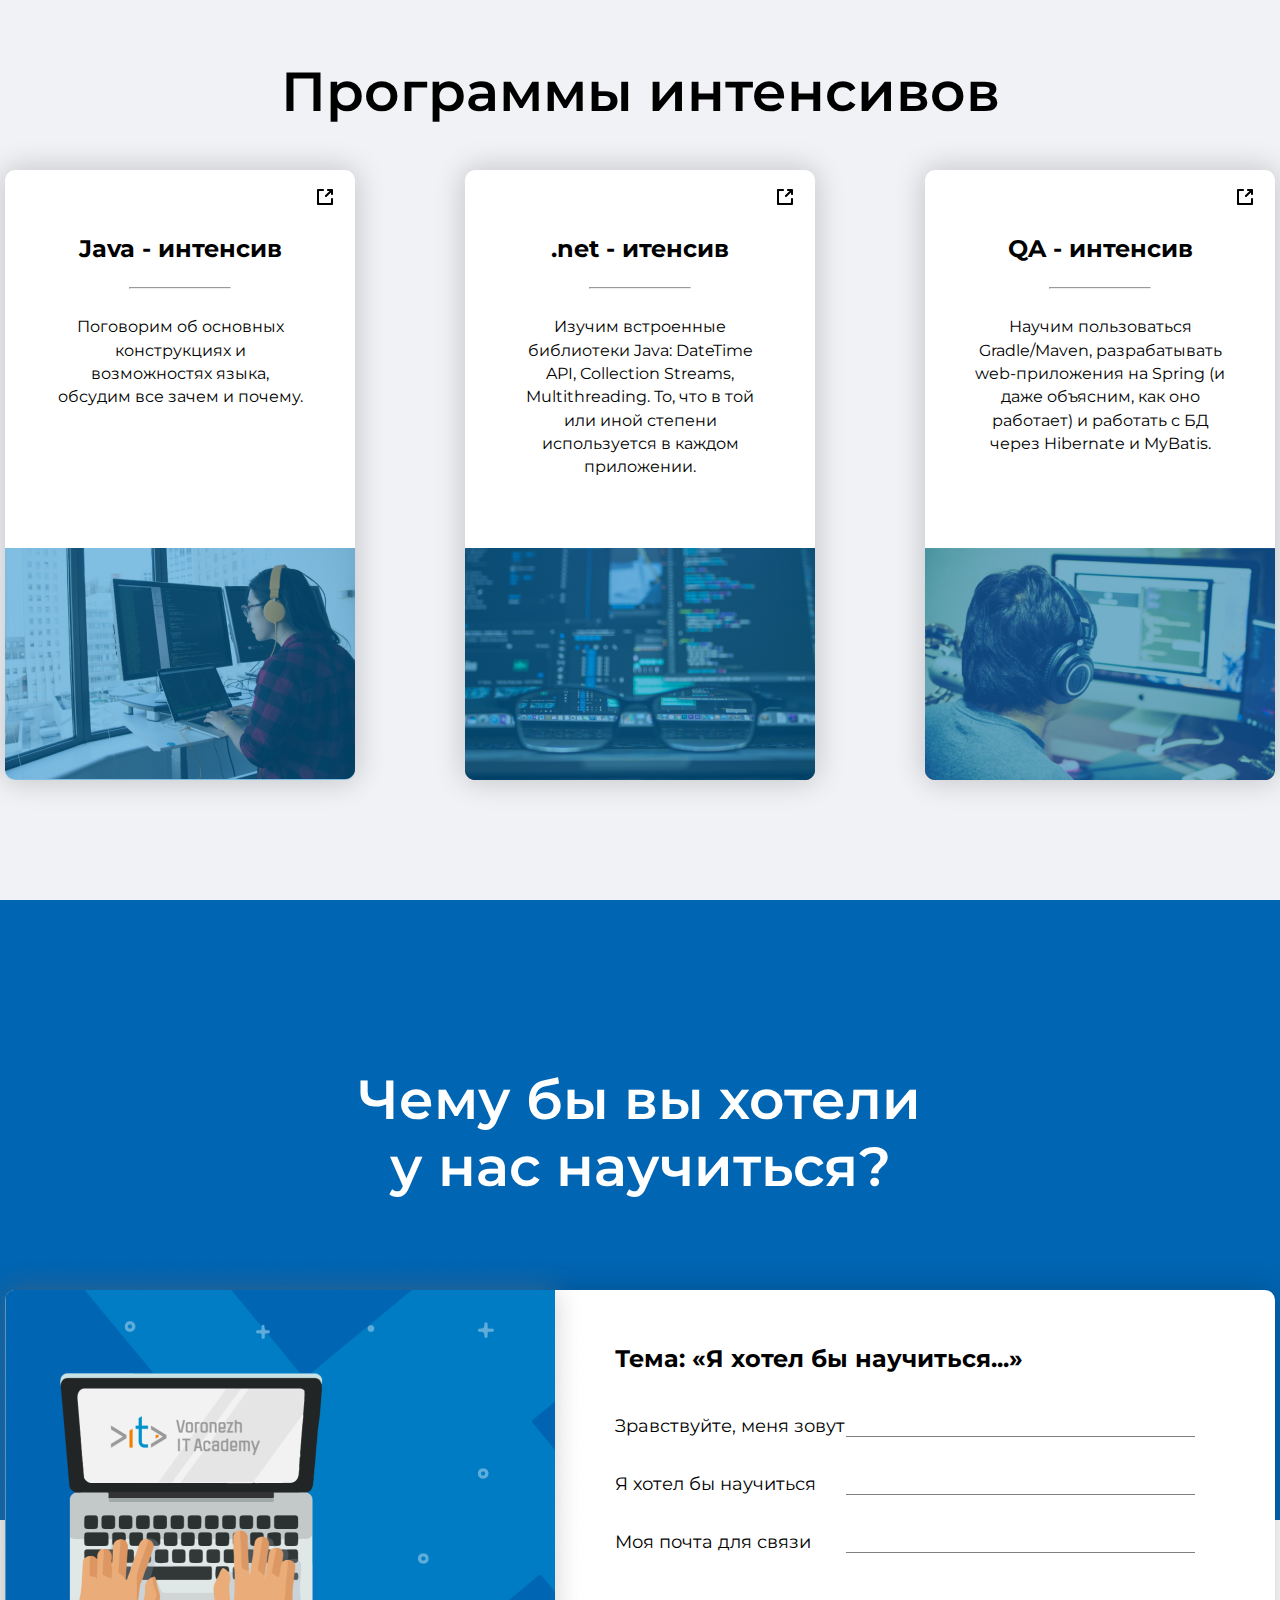
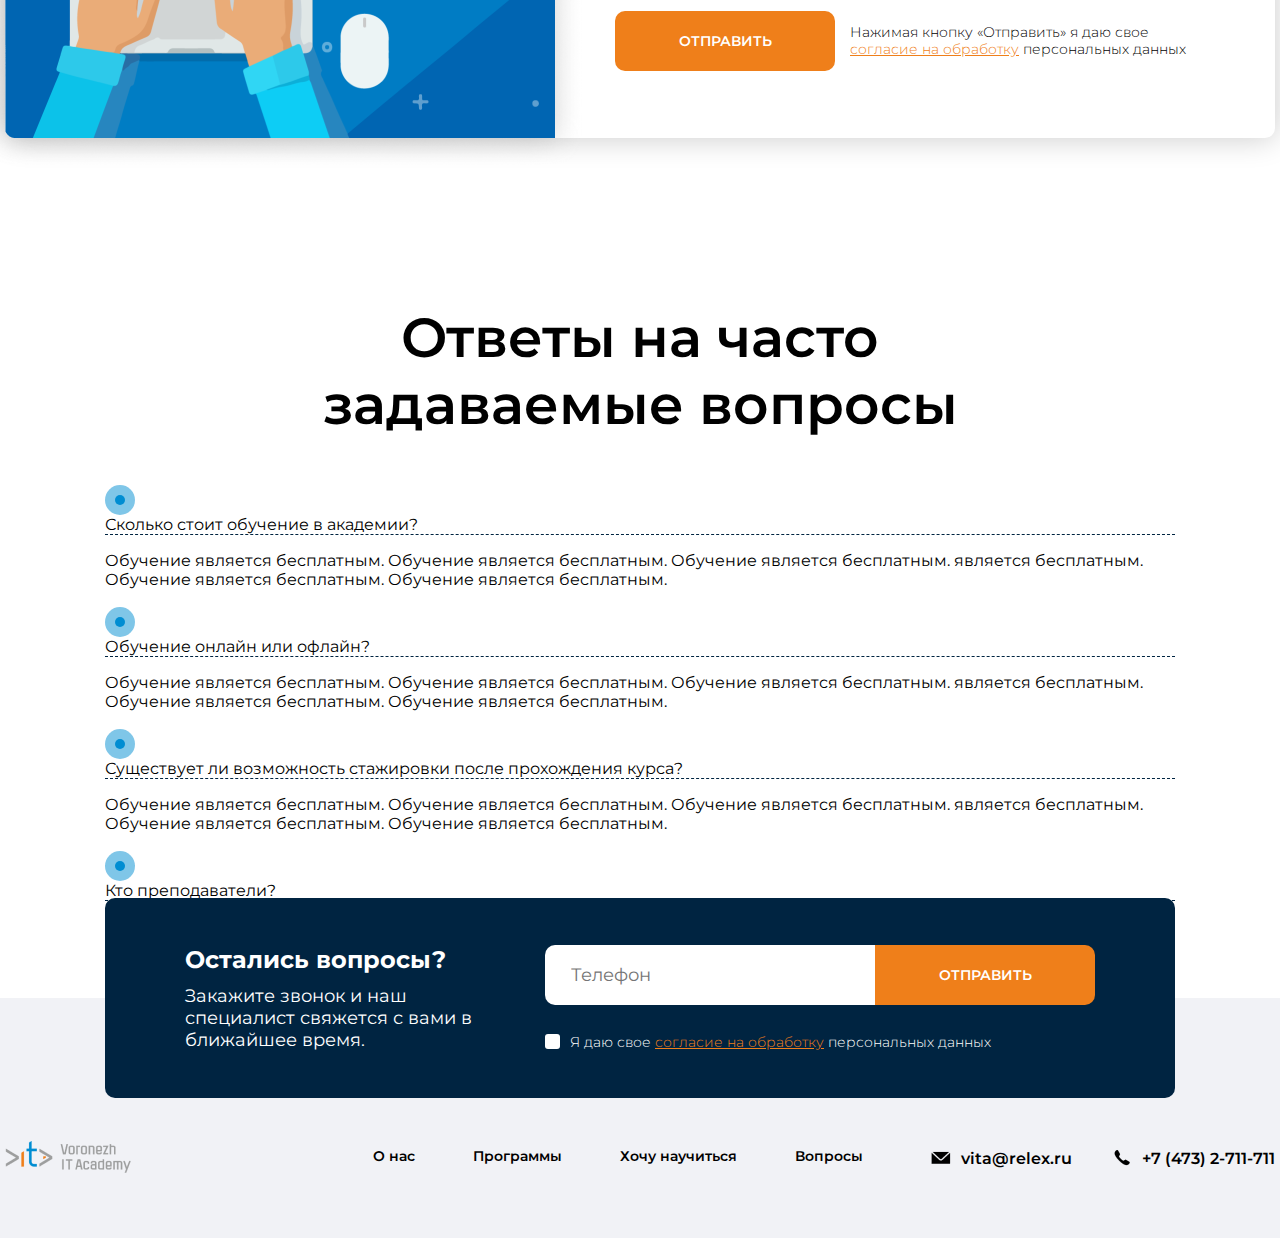
==== commit 741c6f81: "Found" ====
--- a/index.html
+++ b/index.html
@@ -8,7 +8,6 @@
 		<link rel="stylesheet" href="css/__info-block.css">
 		<link rel="stylesheet" href="css/__prog-block.css">
 		<link rel="stylesheet" href="css/__form-block.css">
-		
 		<link rel="stylesheet" href="css/__qa-block.css">
 		<link rel="stylesheet" href="css/__call-block.css">
 		<link rel="stylesheet" href="css/__footer-block.css">
@@ -157,44 +156,58 @@
 			</div>
 		</div>
 
-		<div class="qa-block" id="qa-block">
+		<div class="qa-block">
 			<div class="qa-block-content">
 				<h2>Ответы на часто<br>задаваемые вопросы</h2>
 				<div id="qa-block-answers" class="qa-block-answers">
-					<div class="qa-block-answers__card">
-						<div class="qa-block-answers__card-title">
-							<div class="qa-block-answers__card-circle"></div>
-							<div><span class="qa-block-answers__card-title-text">Сколько стоит обучение в академии?</span></div>
-						</div>
-						<div class="qa-block-answers__card-content">Обучение является бесплатным. Обучение является бесплатным. Обучение является бесплатным. является бесплатным. Обучение является бесплатным. Обучение является бесплатным.</div>
-					</div>
-					<div class="qa-block-answers__card">
-						<div class="qa-block-answers__card-title">
-							<div class="qa-block-answers__card-circle"></div>
-							<div><span class="qa-block-answers__card-title-text">Обучение онлайн или офлайн?</span></div>
-						</div>
-						<div class="qa-block-answers__card-content">Обучение является бесплатным. Обучение является бесплатным. Обучение является бесплатным. является бесплатным. Обучение является бесплатным. Обучение является бесплатным.</div>
-					</div>
-					<div class="qa-block-answers__card">
-						<div class="qa-block-answers__card-title">
-							<div class="qa-block-answers__card-circle"></div>
-							<div><span class="qa-block-answers__card-title-text">Существует ли возможность стажировки после прохождения курса?</span></div>
-						</div>
-						<div class="qa-block-answers__card-content">Обучение является бесплатным. Обучение является бесплатным. Обучение является бесплатным. является бесплатным. Обучение является бесплатным. Обучение является бесплатным.</div>
-					</div>
-					<div class="qa-block-answers__card">
-						<div class="qa-block-answers__card-title">
-							<div class="qa-block-answers__card-circle"></div>
-							<div><span class="qa-block-answers__card-title-text">Кто преподаватели?</span></div>
-						</div>
-						<div class="qa-block-answers__card-content">Обучение является бесплатным. Обучение является бесплатным. Обучение является бесплатным. является бесплатным. Обучение является бесплатным. Обучение является бесплатным.</div>
-					</div>
-					<div class="qa-block-answers__card">
-						<div class="qa-block-answers__card-title">
-							<div class="qa-block-answers__card-circle"></div>
-							<div><span class="qa-block-answers__card-title-text">Сколько длится обучение?</span></div>
-						</div>
-						<div class="qa-block-answers__card-content">Обучение является бесплатным. Обучение является бесплатным. Обучение является бесплатным. является бесплатным. Обучение является бесплатным. Обучение является бесплатным.</div>
+					<div class="qa-block-answers__card open">
+						<div class="qa-block-answers__heading">
+							<div class="qa-block-answers__card-circle"></div>
+							<div class="qa-block-answers__card-title-text">Сколько стоит обучение в академии?</div>
+						</div>
+						<div class="qa-block-answers__content">
+							<p>Обучение является бесплатным. Обучение является бесплатным. Обучение является бесплатным. является бесплатным. Обучение является бесплатным. Обучение является бесплатным.</p>
+						</div>
+					</div>
+
+					<div class="qa-block-answers__card close">
+						<div class="qa-block-answers__heading">
+							<div class="qa-block-answers__card-circle"></div>
+							<div class="qa-block-answers__card-title-text">Обучение онлайн или офлайн?</div>
+						</div>
+						<div class="qa-block-answers__content">
+							<p>Обучение является бесплатным. Обучение является бесплатным. Обучение является бесплатным. является бесплатным. Обучение является бесплатным. Обучение является бесплатным.</p>
+						</div>
+					</div>
+
+					<div class="qa-block-answers__card close">
+						<div class="qa-block-answers__heading">
+							<div class="qa-block-answers__card-circle"></div>
+							<div class="qa-block-answers__card-title-text">Существует ли возможность стажировки после прохождения курса?</div>
+						</div>
+						<div class="qa-block-answers__content">
+							<p>Обучение является бесплатным. Обучение является бесплатным. Обучение является бесплатным. является бесплатным. Обучение является бесплатным. Обучение является бесплатным.</p>
+						</div>
+					</div>
+
+					<div class="qa-block-answers__card close">
+						<div class="qa-block-answers__heading">
+							<div class="qa-block-answers__card-circle"></div>
+							<div class="qa-block-answers__card-title-text">Кто преподаватели?</div>
+						</div>
+						<div class="qa-block-answers__content">
+							<p>Обучение является бесплатным. Обучение является бесплатным. Обучение является бесплатным. является бесплатным. Обучение является бесплатным. Обучение является бесплатным.</p>
+						</div>
+					</div>
+
+					<div class="qa-block-answers__card close">
+						<div class="qa-block-answers__heading">
+							<div class="qa-block-answers__card-circle"></div>
+							<div class="qa-block-answers__card-title-text">Сколько длится обучение?</div>
+						</div>
+						<div class="qa-block-answers__content">
+						<p>Обучение является бесплатным. Обучение является бесплатным. Обучение является бесплатным. является бесплатным. Обучение является бесплатным. Обучение является бесплатным.</p>
+						</div>
 					</div>
 				</div>
 			</div>
@@ -209,11 +222,11 @@
 					</div>
 					<div class="call-block-content__input">
 						<div class="call-block-content__input-number">
-							<div><input type="text" name="number" placeholder="Телефон"></div>
-							<input type="button" name="button" value="Отправить">
+							<div><input type="text" name="number" placeholder="Телефон" class="number__input"></div>
+							<input type="button" name="button" value="Отправить" class="number__button">
 						</div>
 						<div class="call-block-content__input-checkbox">
-							<input type="checkbox" name="check" id="check">
+							<input type="checkbox" name="check" id="check" class="number__checkbox">
 							<label for="check">Я даю свое <a>согласие на обработку</a> персональных данных</label>
 						</div>
 						<div class="call-block-content__input-checkbox-adapt">
@@ -241,12 +254,16 @@
 			</div> 
 		</div>
 
+
+
 		<script src="js/jquery-3.4.1.min.js"></script>
+		<script src="js/jquery.maskedinput.min.js"></script>
+		<script src="js/__number-script.js"></script>
 		<script src="js/__qa-script.js"></script>
 		<script src="js/popper.min.js"></script>
+		<script src="js/sweetalert2.all.min.js"></script>
 		<script src="js/bootstrap.min.js"></script>
 		<script src="js/__menu-script.js"></script>
-
 	</body>
 
 </html>--- a/css/styles.css
+++ b/css/styles.css
@@ -5,4 +5,8 @@
 	scroll-behavior: smooth;
 }
 
-* { outline: none; }+* { outline: none; }
+
+.swal2-popup * {
+	font-family: Montserrat !important;
+}--- a/css/__call-block.css
+++ b/css/__call-block.css
@@ -159,3 +159,41 @@
 	margin-top: 10px;
 }
 
+.call-block-form__number-alert {
+	position: absolute;
+	z-index: 1;
+	top: -20px;
+	right: 330px;
+}
+
+.call-block-form__number-alert-dialog-text {
+	text-align: center;
+	color: black;
+	padding: 1em;
+	position: relative;
+	font-size: 14px;
+}
+
+.call-block-form__number-alert-dialog {
+	position: relative;
+	width: 300px;
+	height: 50px;
+	background: white;
+	box-shadow: 0 0 30px 1px rgba(0,0,0,0.2);
+	border-radius: 10px; 
+	transition: .2s all ease-in;
+}
+
+.call-block-form__number-alert-dialog-thing {
+	border: 10px solid transparent;
+	position: absolute;
+	bottom: -10px;
+	left: 30px;
+	border-top: 10px solid white;
+	border-left: 10px solid white;
+}
+
+.call-block-form__number-alert--inactive {
+	display: none;
+	transition: .2s, all ease-in; 
+}